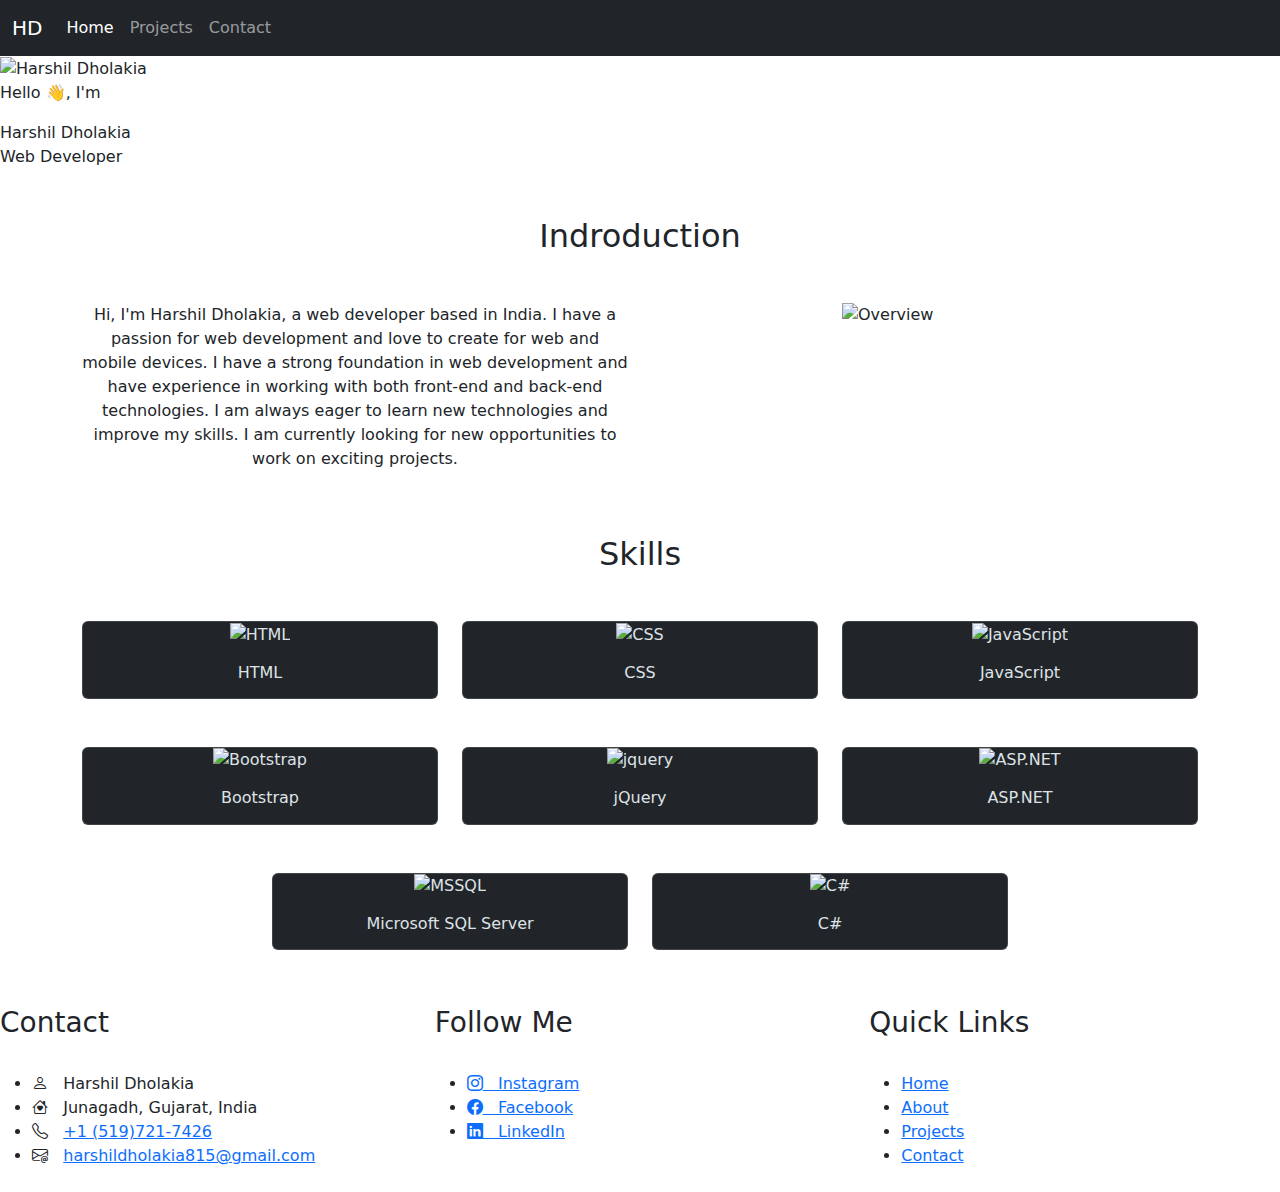
==== index.html @ a40b9554 "Add files via upload" ====
﻿<!DOCTYPE html>
<html lang="en">
<head>
    <meta charset="UTF-8">
    <meta name="viewport" content="width=device-width, initial-scale=0.5">
    <title>Harshil Portfolio</title>
    <link href="https://cdn.jsdelivr.net/npm/bootstrap@5.3.3/dist/css/bootstrap.min.css" rel="stylesheet" integrity="sha384-QWTKZyjpPEjISv5WaRU9OFeRpok6YctnYmDr5pNlyT2bRjXh0JMhjY6hW+ALEwIH" crossorigin="anonymous">
    <link rel="stylesheet" href="https://cdn.jsdelivr.net/npm/bootstrap-icons@1.11.3/font/bootstrap-icons.min.css">
    <script src="https://code.jquery.com/jquery-3.6.0.min.js"></script>
    <script src="https://code.jquery.com/ui/1.12.1/jquery-ui.min.js"></script>
    <link rel="stylesheet" href="css/styles.css">
</head>
<body>
    <header class="scrollcontent">
        <nav class="navbar navbar-expand-lg bg-dark" data-bs-theme="dark">
            <div class="container-fluid">
                <a class="navbar-brand" href="index.html">HD</a>
                <div class="collapse navbar-collapse" id="navbarNavAltMarkup">
                    <div class="navbar-nav">
                        <a class="nav-link active" aria-current="page" href="index.html">Home</a>
                        <a class="nav-link" href="Projects.html">Projects</a>
                        <a class="nav-link" href="Contact.html">Contact</a>
                    </div>
                </div>
                <div class="clock me-5 pt-3 align-middle">
                    <p class="currenttime"></p>
                </div>
            </div>
        </nav>
    </header>
    <main class="inroduction scrollcontent">
        <div class="introImage">
            <img src="images/harshil.png" alt="Harshil Dholakia" class="harshilImg">
        </div>
        <p>Hello 👋, I'm</p>
        <section class="animation">
            <div class="first"><div>Harshil Dholakia</div></div>
            <div class="second"><div>Web Developer</div></div>
        </section>
    </main>
    <main class="scrollcontent">
        <div class="overviewCard container-lg">
            <div class="cardcircle"></div>
            <div class="cardcircle"></div>
            <div class="card-inner overview">
                <h2 class="text-center bold my-5">Indroduction</h2>
                <div class="row">
                    <div class="col-md-6 col-sm-12 col-xs-12 text-center">
                        <p class="overviewContent">Hi, I'm Harshil Dholakia, a web developer based in India. I have a passion for web development and love to create for web and mobile devices. I have a strong foundation in web development and have experience in working with both front-end and back-end technologies. I am always eager to learn new technologies and improve my skills. I am currently looking for new opportunities to work on exciting projects.</p>
                    </div>
                    <div class="col-2"></div>
                    <div class="col-md-4 col-sm-12 col-xs-12">
                        <div class="text-left">
                            <img src="images/overview.png" alt="Overview" class="overviewImg">
                        </div>
                    </div>
                </div>
            </div>
        </div>
        <div class="skills container">
            <h2 class="text-center bold my-5">Skills</h2>
            <div class="row">
                <div class="col-4">
                    <div class="card" data-bs-theme="dark">
                        <div class="text-center">
                            <img src="images/html.png" alt="HTML" class="skillImg">
                        </div>
                        <h6 class="text-center my-3">HTML</h6>
                    </div>
                </div>
                <div class="col-4">
                    <div class="card" data-bs-theme="dark">
                        <div class="text-center">
                            <img src="images/css.png" alt="CSS" class="skillImg">
                        </div>
                        <h6 class="text-center my-3">CSS</h6>
                    </div>
                </div>
                <div class="col-4">
                    <div class="card" data-bs-theme="dark">
                        <div class="text-center">
                            <img src="images/js.png" alt="JavaScript" class="skillImg">
                        </div>
                        <h6 class="text-center my-3">JavaScript</h6>
                    </div>
                </div>
            </div>
            <div class="row my-5">
                <div class="col-4">
                    <div class="card bg-dark" data-bs-theme="dark">
                        <div class="text-center">
                            <img src="images/bootstrap.png" alt="Bootstrap" class="skillImg">
                        </div>
                        <h6 class="text-center my-3">Bootstrap</h6>
                    </div>
                </div>
                <div class="col-4">
                    <div class="card bg-dark" data-bs-theme="dark">
                        <div class="text-center">
                            <img src="images/jquery.png" alt="jquery" class="skillImg">
                        </div>
                        <h6 class="text-center my-3">jQuery</h6>
                    </div>
                </div>
                <div class="col-4">
                    <div class="card bg-dark" data-bs-theme="dark">
                        <div class="text-center">
                            <img src="images/aspnet.png" alt="ASP.NET" class="skillImg">
                        </div>
                        <h6 class="text-center my-3">ASP.NET</h6>
                    </div>
                </div>
            </div>
            <div class="row my-5 justify-content-center">
                <div class="col-4">
                    <div class="card bg-dark" data-bs-theme="dark">
                        <div class="text-center">
                            <img src="images/mssql.jpg" alt="MSSQL" class="skillImg">
                        </div>
                        <h6 class="text-center my-3">Microsoft SQL Server</h6>
                    </div>
                </div>
                <div class="col-4">
                    <div class="card bg-dark" data-bs-theme="dark">
                        <div class="text-center">
                            <img src="images/csharp.png" alt="C#" class="skillImg">
                        </div>
                        <h6 class="text-center my-3">C#</h6>
                    </div>
                </div>
            </div>
        </div>
    </main>
    <footer class="footer scrollcontent">
        <div class="row">
            <div class="col-lg-4 col-xs-12 my-2">
                <h3 class="footer_title">Contact</h3>
                <br />
                <ul>
                    <li><i class="bi bi-person"></i>&nbsp;&nbsp;&nbsp;Harshil Dholakia</li>
                    <li><i class="bi bi-house-heart"></i>&nbsp;&nbsp;&nbsp;Junagadh, Gujarat, India</li>
                    <li><i class="bi bi-telephone"></i>&nbsp;&nbsp;&nbsp;<a href="tel:+15197217426">+1 (519)721-7426</a></li>
                    <li><i class="bi bi-envelope-at"></i>&nbsp;&nbsp;&nbsp;<a href="mailto:harshildholakia815@gmail.com">harshildholakia815@gmail.com</a></li>
                </ul>
            </div>
            <div class="col-lg-4 col-xs-12 my-2">
                <h3 class="footer_title">Follow Me</h3>
                <br />
                <ul>
                    <li><a href="https://www.instagram.com/dholakia_harshil_soni/" target="_blank"><i class="bi bi-instagram"></i>&nbsp;&nbsp;&nbsp;Instagram</a></li>
                    <li><a href="https://www.instagram.com/dholakia_harshil_soni/" target="_blank"><i class="bi bi-facebook"></i>&nbsp;&nbsp;&nbsp;Facebook</a></li>
                    <li><a href="https://www.linkedin.com/in/harshildholakia1952" target="_blank"><i class="bi bi-linkedin"></i>&nbsp;&nbsp;&nbsp;LinkedIn</a></li>
                </ul>
            </div>
            <div class="col-lg-4 col-xs-12 my-2">
                <h3 class="footer_title">Quick Links</h3>
                <br />
                <ul>
                    <li><a href="index.html">Home</a></li>
                    <li><a href="About.html">About</a></li>
                    <li><a href="Projects.html">Projects</a></li>
                    <li><a href="Contact.html">Contact</a></li>
                </ul>
            </div>
        </div>
    </footer>

    <script src="js/scripts.js" defer></script>
    <script src="https://cdn.jsdelivr.net/npm/bootstrap@5.3.3/dist/js/bootstrap.bundle.min.js" integrity="sha384-YvpcrYf0tY3lHB60NNkmXc5s9fDVZLESaAA55NDzOxhy9GkcIdslK1eN7N6jIeHz" crossorigin="anonymous"></script>
</body>
</html>
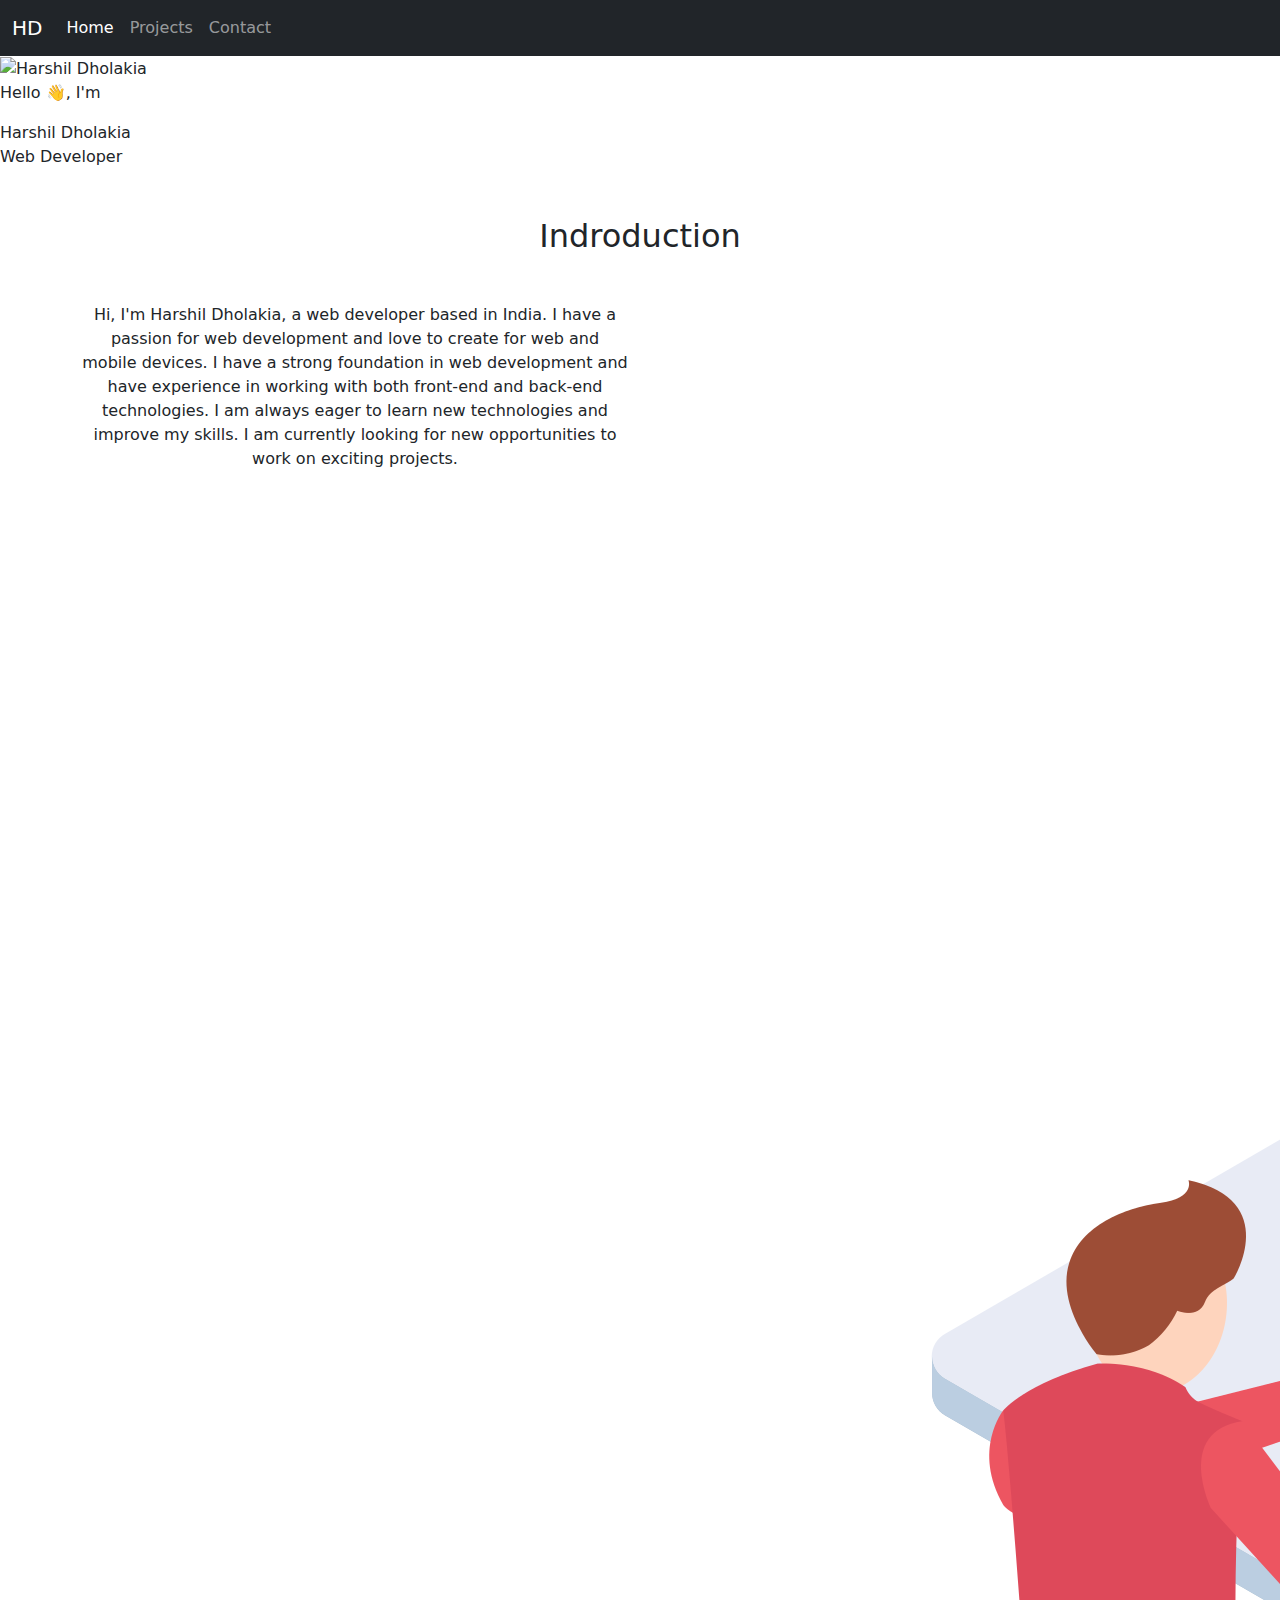
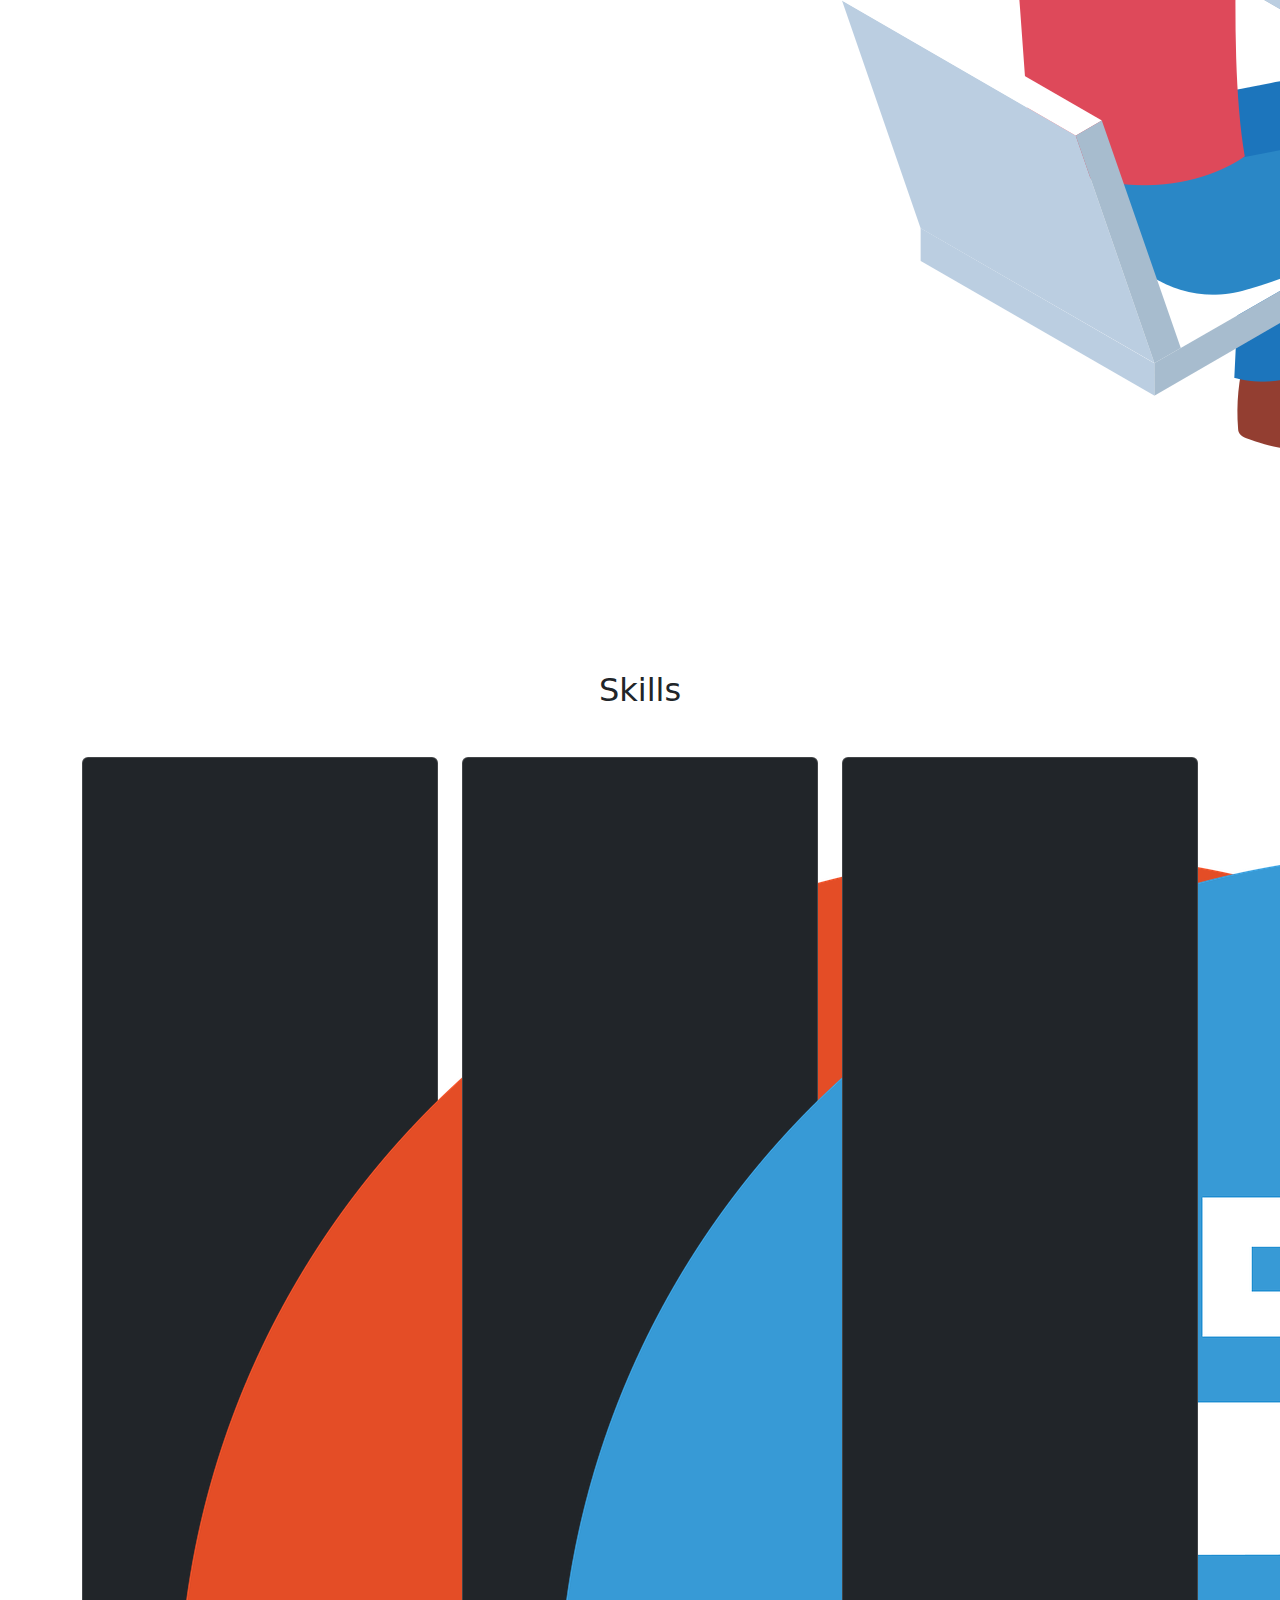
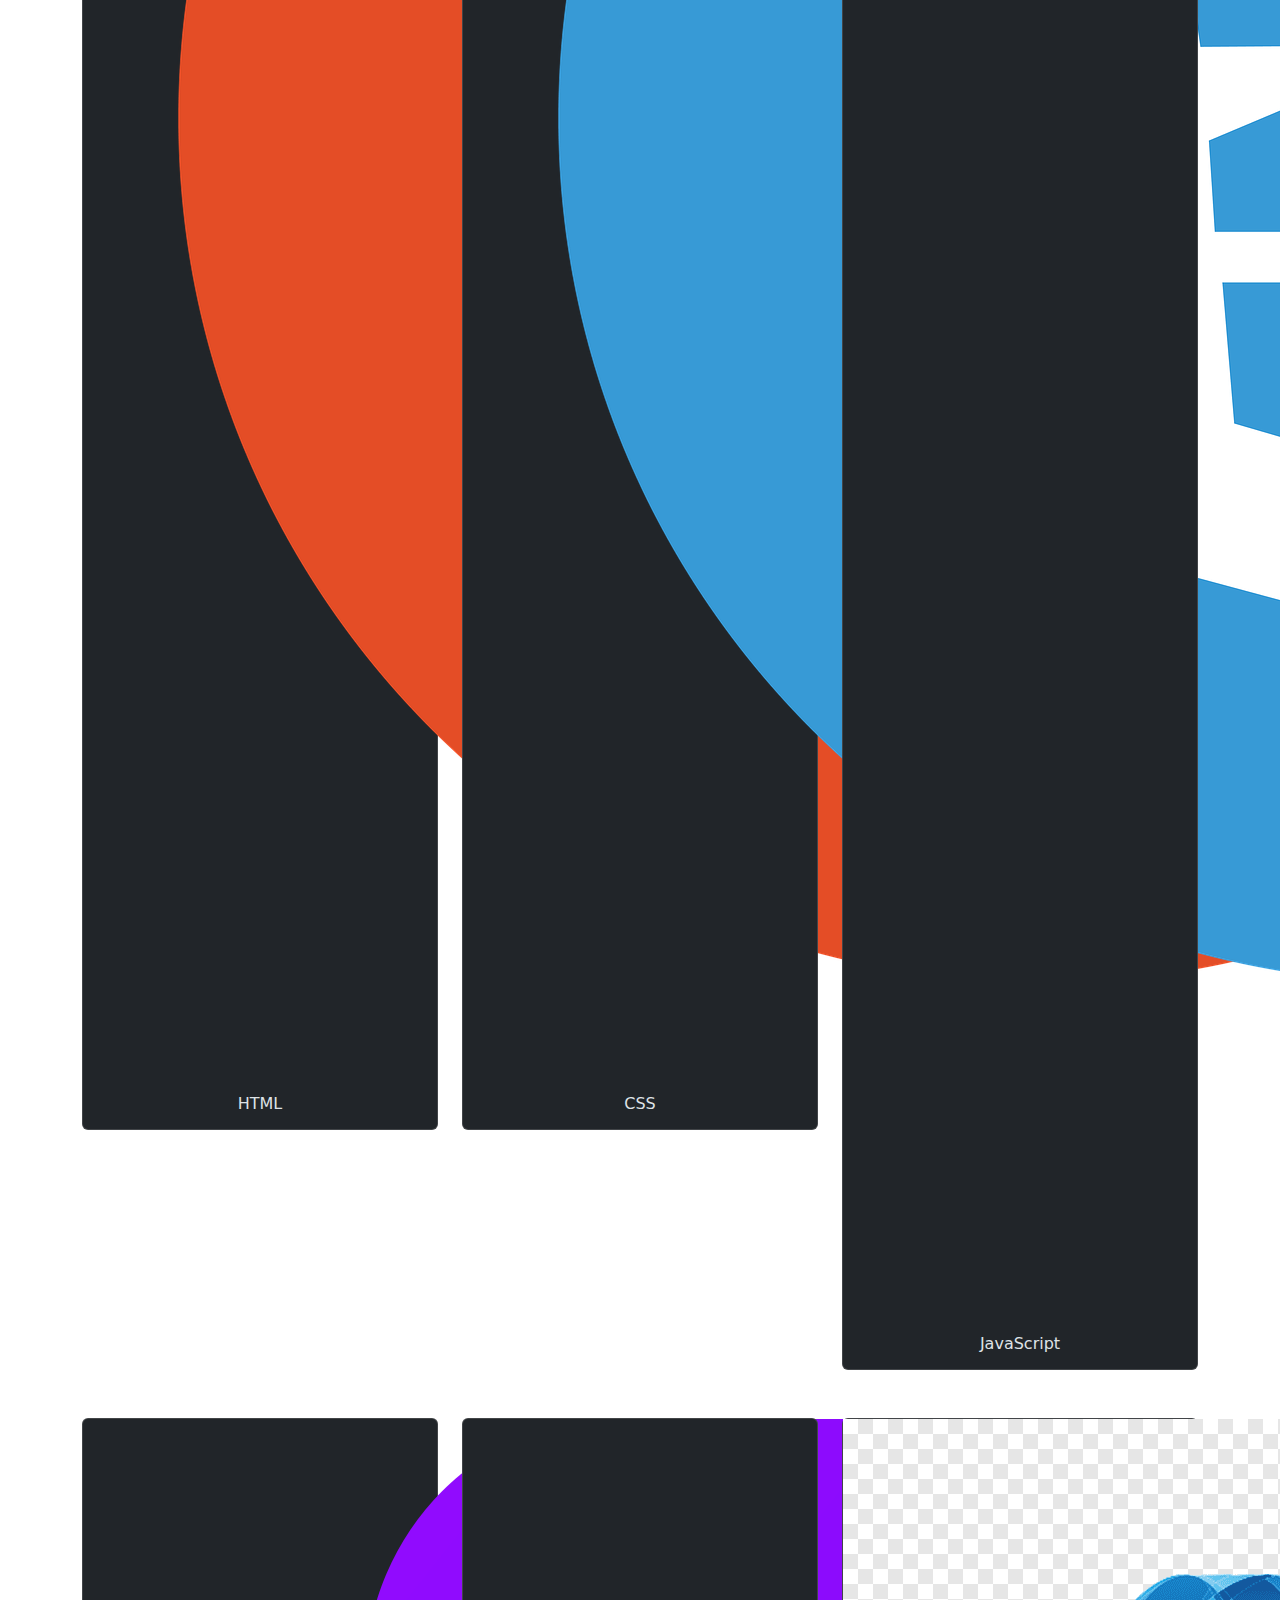
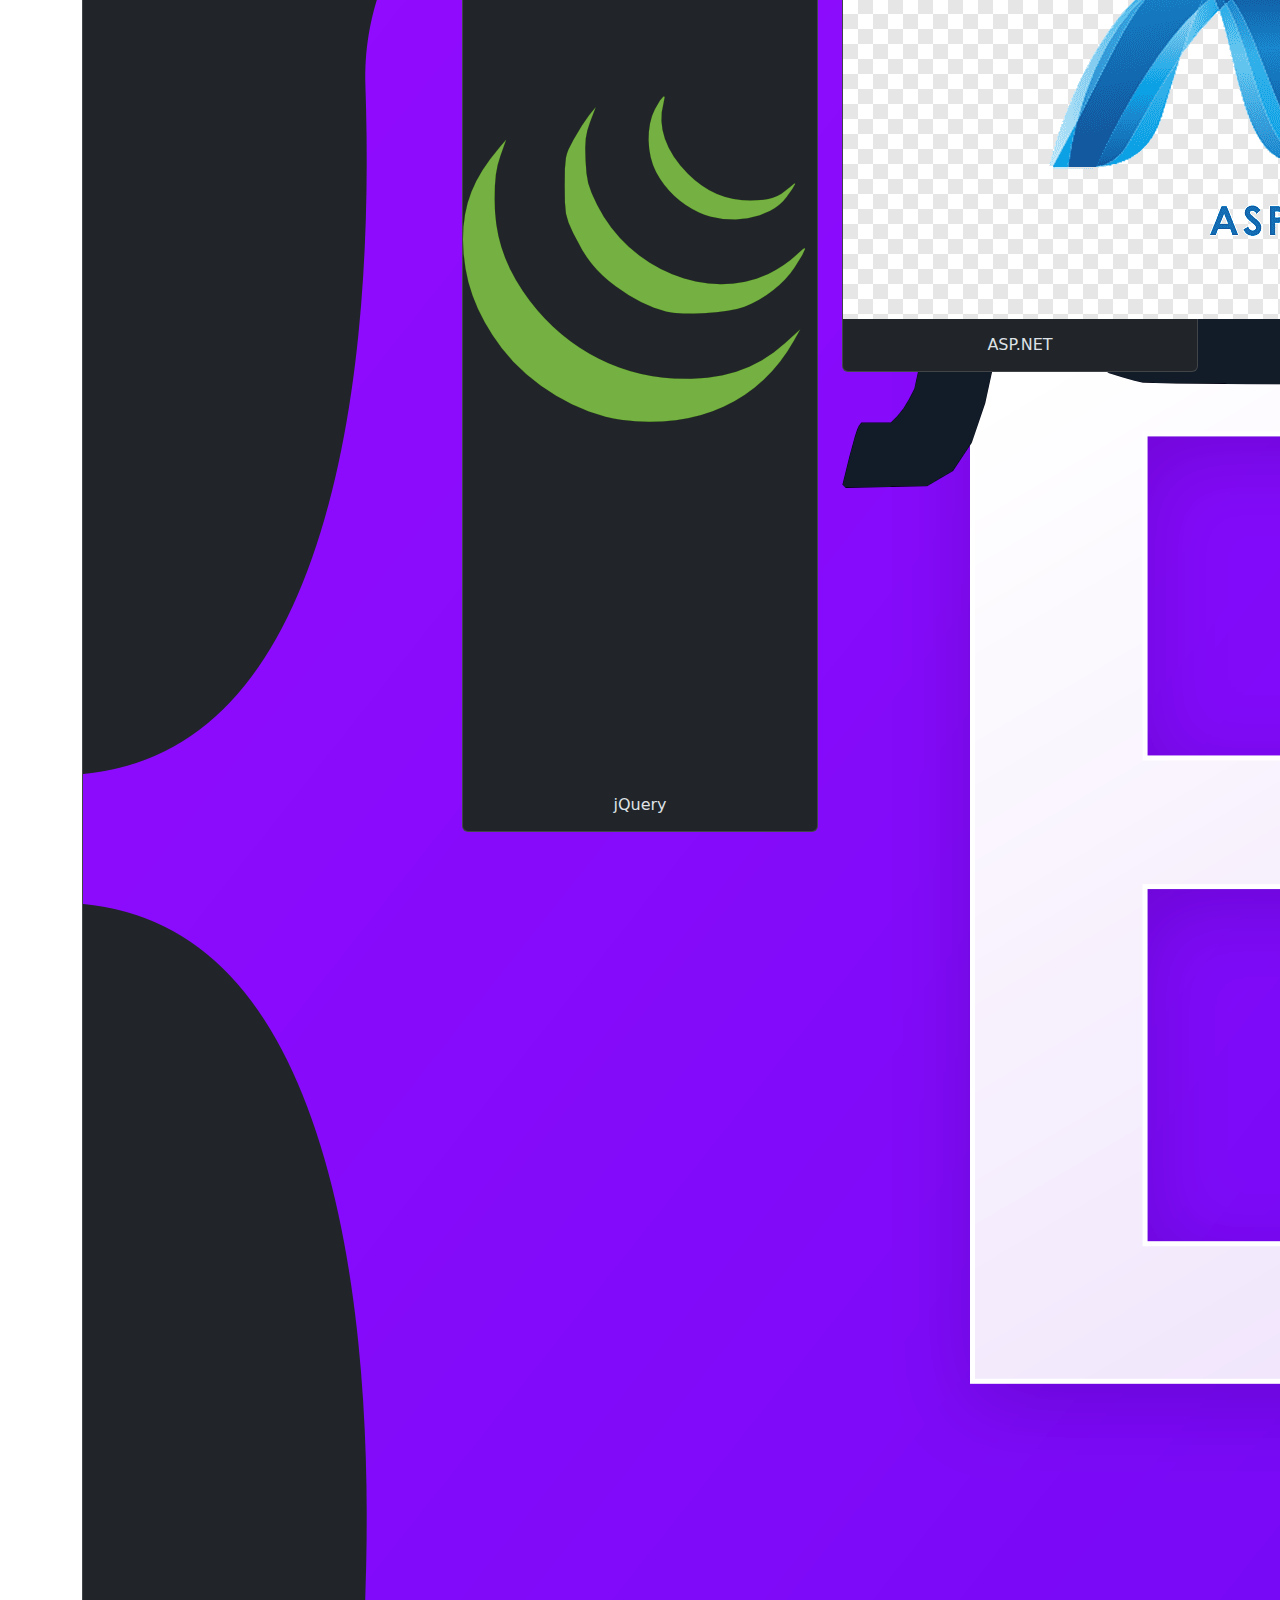
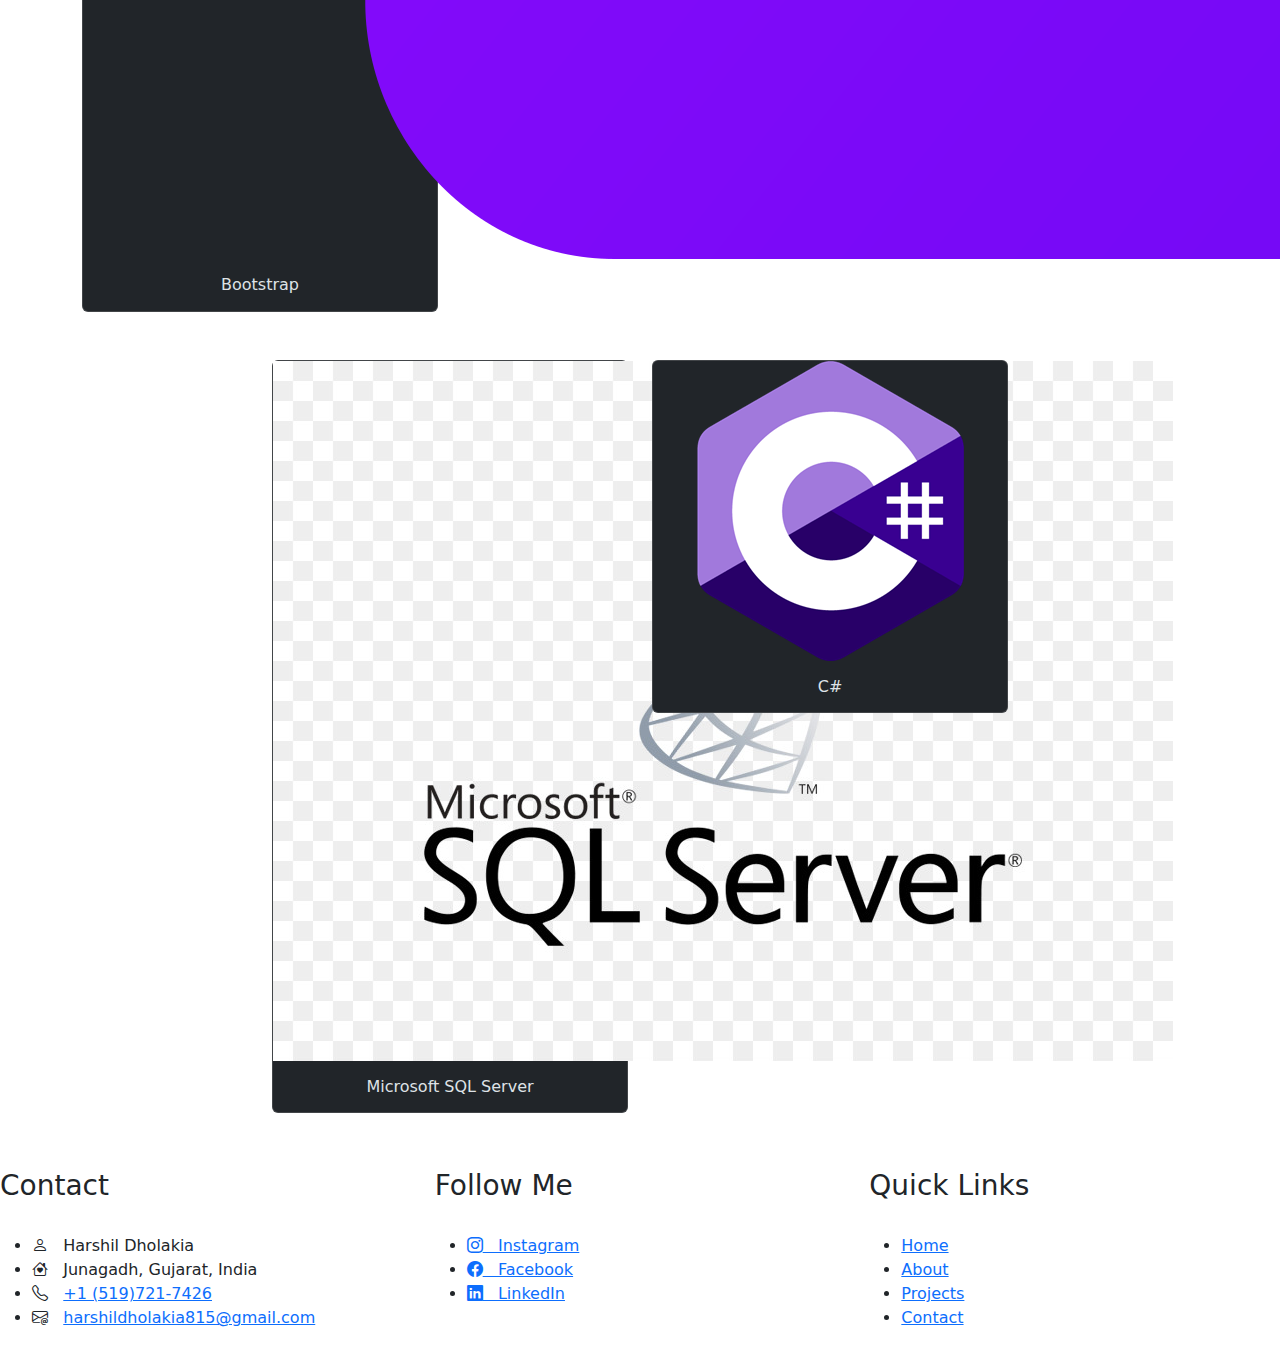
==== commit b4ad65e1: "initialcommit" ====
--- a/index.html
+++ b/index.html
@@ -1,171 +1,171 @@
-﻿<!DOCTYPE html>
-<html lang="en">
-<head>
-    <meta charset="UTF-8">
-    <meta name="viewport" content="width=device-width, initial-scale=0.5">
-    <title>Harshil Portfolio</title>
-    <link href="https://cdn.jsdelivr.net/npm/bootstrap@5.3.3/dist/css/bootstrap.min.css" rel="stylesheet" integrity="sha384-QWTKZyjpPEjISv5WaRU9OFeRpok6YctnYmDr5pNlyT2bRjXh0JMhjY6hW+ALEwIH" crossorigin="anonymous">
-    <link rel="stylesheet" href="https://cdn.jsdelivr.net/npm/bootstrap-icons@1.11.3/font/bootstrap-icons.min.css">
-    <script src="https://code.jquery.com/jquery-3.6.0.min.js"></script>
-    <script src="https://code.jquery.com/ui/1.12.1/jquery-ui.min.js"></script>
-    <link rel="stylesheet" href="css/styles.css">
-</head>
-<body>
-    <header class="scrollcontent">
-        <nav class="navbar navbar-expand-lg bg-dark" data-bs-theme="dark">
-            <div class="container-fluid">
-                <a class="navbar-brand" href="index.html">HD</a>
-                <div class="collapse navbar-collapse" id="navbarNavAltMarkup">
-                    <div class="navbar-nav">
-                        <a class="nav-link active" aria-current="page" href="index.html">Home</a>
-                        <a class="nav-link" href="Projects.html">Projects</a>
-                        <a class="nav-link" href="Contact.html">Contact</a>
-                    </div>
-                </div>
-                <div class="clock me-5 pt-3 align-middle">
-                    <p class="currenttime"></p>
-                </div>
-            </div>
-        </nav>
-    </header>
-    <main class="inroduction scrollcontent">
-        <div class="introImage">
-            <img src="images/harshil.png" alt="Harshil Dholakia" class="harshilImg">
-        </div>
-        <p>Hello 👋, I'm</p>
-        <section class="animation">
-            <div class="first"><div>Harshil Dholakia</div></div>
-            <div class="second"><div>Web Developer</div></div>
-        </section>
-    </main>
-    <main class="scrollcontent">
-        <div class="overviewCard container-lg">
-            <div class="cardcircle"></div>
-            <div class="cardcircle"></div>
-            <div class="card-inner overview">
-                <h2 class="text-center bold my-5">Indroduction</h2>
-                <div class="row">
-                    <div class="col-md-6 col-sm-12 col-xs-12 text-center">
-                        <p class="overviewContent">Hi, I'm Harshil Dholakia, a web developer based in India. I have a passion for web development and love to create for web and mobile devices. I have a strong foundation in web development and have experience in working with both front-end and back-end technologies. I am always eager to learn new technologies and improve my skills. I am currently looking for new opportunities to work on exciting projects.</p>
-                    </div>
-                    <div class="col-2"></div>
-                    <div class="col-md-4 col-sm-12 col-xs-12">
-                        <div class="text-left">
-                            <img src="images/overview.png" alt="Overview" class="overviewImg">
-                        </div>
-                    </div>
-                </div>
-            </div>
-        </div>
-        <div class="skills container">
-            <h2 class="text-center bold my-5">Skills</h2>
-            <div class="row">
-                <div class="col-4">
-                    <div class="card" data-bs-theme="dark">
-                        <div class="text-center">
-                            <img src="images/html.png" alt="HTML" class="skillImg">
-                        </div>
-                        <h6 class="text-center my-3">HTML</h6>
-                    </div>
-                </div>
-                <div class="col-4">
-                    <div class="card" data-bs-theme="dark">
-                        <div class="text-center">
-                            <img src="images/css.png" alt="CSS" class="skillImg">
-                        </div>
-                        <h6 class="text-center my-3">CSS</h6>
-                    </div>
-                </div>
-                <div class="col-4">
-                    <div class="card" data-bs-theme="dark">
-                        <div class="text-center">
-                            <img src="images/js.png" alt="JavaScript" class="skillImg">
-                        </div>
-                        <h6 class="text-center my-3">JavaScript</h6>
-                    </div>
-                </div>
-            </div>
-            <div class="row my-5">
-                <div class="col-4">
-                    <div class="card bg-dark" data-bs-theme="dark">
-                        <div class="text-center">
-                            <img src="images/bootstrap.png" alt="Bootstrap" class="skillImg">
-                        </div>
-                        <h6 class="text-center my-3">Bootstrap</h6>
-                    </div>
-                </div>
-                <div class="col-4">
-                    <div class="card bg-dark" data-bs-theme="dark">
-                        <div class="text-center">
-                            <img src="images/jquery.png" alt="jquery" class="skillImg">
-                        </div>
-                        <h6 class="text-center my-3">jQuery</h6>
-                    </div>
-                </div>
-                <div class="col-4">
-                    <div class="card bg-dark" data-bs-theme="dark">
-                        <div class="text-center">
-                            <img src="images/aspnet.png" alt="ASP.NET" class="skillImg">
-                        </div>
-                        <h6 class="text-center my-3">ASP.NET</h6>
-                    </div>
-                </div>
-            </div>
-            <div class="row my-5 justify-content-center">
-                <div class="col-4">
-                    <div class="card bg-dark" data-bs-theme="dark">
-                        <div class="text-center">
-                            <img src="images/mssql.jpg" alt="MSSQL" class="skillImg">
-                        </div>
-                        <h6 class="text-center my-3">Microsoft SQL Server</h6>
-                    </div>
-                </div>
-                <div class="col-4">
-                    <div class="card bg-dark" data-bs-theme="dark">
-                        <div class="text-center">
-                            <img src="images/csharp.png" alt="C#" class="skillImg">
-                        </div>
-                        <h6 class="text-center my-3">C#</h6>
-                    </div>
-                </div>
-            </div>
-        </div>
-    </main>
-    <footer class="footer scrollcontent">
-        <div class="row">
-            <div class="col-lg-4 col-xs-12 my-2">
-                <h3 class="footer_title">Contact</h3>
-                <br />
-                <ul>
-                    <li><i class="bi bi-person"></i>&nbsp;&nbsp;&nbsp;Harshil Dholakia</li>
-                    <li><i class="bi bi-house-heart"></i>&nbsp;&nbsp;&nbsp;Junagadh, Gujarat, India</li>
-                    <li><i class="bi bi-telephone"></i>&nbsp;&nbsp;&nbsp;<a href="tel:+15197217426">+1 (519)721-7426</a></li>
-                    <li><i class="bi bi-envelope-at"></i>&nbsp;&nbsp;&nbsp;<a href="mailto:harshildholakia815@gmail.com">harshildholakia815@gmail.com</a></li>
-                </ul>
-            </div>
-            <div class="col-lg-4 col-xs-12 my-2">
-                <h3 class="footer_title">Follow Me</h3>
-                <br />
-                <ul>
-                    <li><a href="https://www.instagram.com/dholakia_harshil_soni/" target="_blank"><i class="bi bi-instagram"></i>&nbsp;&nbsp;&nbsp;Instagram</a></li>
-                    <li><a href="https://www.instagram.com/dholakia_harshil_soni/" target="_blank"><i class="bi bi-facebook"></i>&nbsp;&nbsp;&nbsp;Facebook</a></li>
-                    <li><a href="https://www.linkedin.com/in/harshildholakia1952" target="_blank"><i class="bi bi-linkedin"></i>&nbsp;&nbsp;&nbsp;LinkedIn</a></li>
-                </ul>
-            </div>
-            <div class="col-lg-4 col-xs-12 my-2">
-                <h3 class="footer_title">Quick Links</h3>
-                <br />
-                <ul>
-                    <li><a href="index.html">Home</a></li>
-                    <li><a href="About.html">About</a></li>
-                    <li><a href="Projects.html">Projects</a></li>
-                    <li><a href="Contact.html">Contact</a></li>
-                </ul>
-            </div>
-        </div>
-    </footer>
-
-    <script src="js/scripts.js" defer></script>
-    <script src="https://cdn.jsdelivr.net/npm/bootstrap@5.3.3/dist/js/bootstrap.bundle.min.js" integrity="sha384-YvpcrYf0tY3lHB60NNkmXc5s9fDVZLESaAA55NDzOxhy9GkcIdslK1eN7N6jIeHz" crossorigin="anonymous"></script>
-</body>
-</html>
+﻿<!DOCTYPE html>
+<html lang="en">
+<head>
+    <meta charset="UTF-8">
+    <meta name="viewport" content="width=device-width, initial-scale=0.5">
+    <title>Harshil Portfolio</title>
+    <link href="https://cdn.jsdelivr.net/npm/bootstrap@5.3.3/dist/css/bootstrap.min.css" rel="stylesheet" integrity="sha384-QWTKZyjpPEjISv5WaRU9OFeRpok6YctnYmDr5pNlyT2bRjXh0JMhjY6hW+ALEwIH" crossorigin="anonymous">
+    <link rel="stylesheet" href="https://cdn.jsdelivr.net/npm/bootstrap-icons@1.11.3/font/bootstrap-icons.min.css">
+    <script src="https://code.jquery.com/jquery-3.6.0.min.js"></script>
+    <script src="https://code.jquery.com/ui/1.12.1/jquery-ui.min.js"></script>
+    <link rel="stylesheet" href="css/styles.css">
+</head>
+<body>
+    <header class="scrollcontent">
+        <nav class="navbar navbar-expand-lg bg-dark" data-bs-theme="dark">
+            <div class="container-fluid">
+                <a class="navbar-brand" href="index.html">HD</a>
+                <div class="collapse navbar-collapse" id="navbarNavAltMarkup">
+                    <div class="navbar-nav">
+                        <a class="nav-link active" aria-current="page" href="index.html">Home</a>
+                        <a class="nav-link" href="Projects.html">Projects</a>
+                        <a class="nav-link" href="Contact.html">Contact</a>
+                    </div>
+                </div>
+                <div class="clock me-5 pt-3 align-middle">
+                    <p class="currenttime"></p>
+                </div>
+            </div>
+        </nav>
+    </header>
+    <main class="inroduction scrollcontent">
+        <div class="introImage">
+            <img src="images/harshil.png" alt="Harshil Dholakia" class="harshilImg">
+        </div>
+        <p>Hello 👋, I'm</p>
+        <section class="animation">
+            <div class="first"><div>Harshil Dholakia</div></div>
+            <div class="second"><div>Web Developer</div></div>
+        </section>
+    </main>
+    <main class="scrollcontent">
+        <div class="overviewCard container-lg">
+            <div class="cardcircle"></div>
+            <div class="cardcircle"></div>
+            <div class="card-inner overview">
+                <h2 class="text-center bold my-5">Indroduction</h2>
+                <div class="row">
+                    <div class="col-md-6 col-sm-12 col-xs-12 text-center">
+                        <p class="overviewContent">Hi, I'm Harshil Dholakia, a web developer based in India. I have a passion for web development and love to create for web and mobile devices. I have a strong foundation in web development and have experience in working with both front-end and back-end technologies. I am always eager to learn new technologies and improve my skills. I am currently looking for new opportunities to work on exciting projects.</p>
+                    </div>
+                    <div class="col-2"></div>
+                    <div class="col-md-4 col-sm-12 col-xs-12">
+                        <div class="text-left">
+                            <img src="images/overview.png" alt="Overview" class="overviewImg">
+                        </div>
+                    </div>
+                </div>
+            </div>
+        </div>
+        <div class="skills container">
+            <h2 class="text-center bold my-5">Skills</h2>
+            <div class="row">
+                <div class="col-4">
+                    <div class="card" data-bs-theme="dark">
+                        <div class="text-center">
+                            <img src="images/html.png" alt="HTML" class="skillImg">
+                        </div>
+                        <h6 class="text-center my-3">HTML</h6>
+                    </div>
+                </div>
+                <div class="col-4">
+                    <div class="card" data-bs-theme="dark">
+                        <div class="text-center">
+                            <img src="images/css.png" alt="CSS" class="skillImg">
+                        </div>
+                        <h6 class="text-center my-3">CSS</h6>
+                    </div>
+                </div>
+                <div class="col-4">
+                    <div class="card" data-bs-theme="dark">
+                        <div class="text-center">
+                            <img src="images/js.png" alt="JavaScript" class="skillImg">
+                        </div>
+                        <h6 class="text-center my-3">JavaScript</h6>
+                    </div>
+                </div>
+            </div>
+            <div class="row my-5">
+                <div class="col-4">
+                    <div class="card bg-dark" data-bs-theme="dark">
+                        <div class="text-center">
+                            <img src="images/bootstrap.png" alt="Bootstrap" class="skillImg">
+                        </div>
+                        <h6 class="text-center my-3">Bootstrap</h6>
+                    </div>
+                </div>
+                <div class="col-4">
+                    <div class="card bg-dark" data-bs-theme="dark">
+                        <div class="text-center">
+                            <img src="images/jquery.png" alt="jquery" class="skillImg">
+                        </div>
+                        <h6 class="text-center my-3">jQuery</h6>
+                    </div>
+                </div>
+                <div class="col-4">
+                    <div class="card bg-dark" data-bs-theme="dark">
+                        <div class="text-center">
+                            <img src="images/aspnet.png" alt="ASP.NET" class="skillImg">
+                        </div>
+                        <h6 class="text-center my-3">ASP.NET</h6>
+                    </div>
+                </div>
+            </div>
+            <div class="row my-5 justify-content-center">
+                <div class="col-4">
+                    <div class="card bg-dark" data-bs-theme="dark">
+                        <div class="text-center">
+                            <img src="images/mssql.jpg" alt="MSSQL" class="skillImg">
+                        </div>
+                        <h6 class="text-center my-3">Microsoft SQL Server</h6>
+                    </div>
+                </div>
+                <div class="col-4">
+                    <div class="card bg-dark" data-bs-theme="dark">
+                        <div class="text-center">
+                            <img src="images/csharp.png" alt="C#" class="skillImg">
+                        </div>
+                        <h6 class="text-center my-3">C#</h6>
+                    </div>
+                </div>
+            </div>
+        </div>
+    </main>
+    <footer class="footer scrollcontent">
+        <div class="row">
+            <div class="col-lg-4 col-xs-12 my-2">
+                <h3 class="footer_title">Contact</h3>
+                <br />
+                <ul>
+                    <li><i class="bi bi-person"></i>&nbsp;&nbsp;&nbsp;Harshil Dholakia</li>
+                    <li><i class="bi bi-house-heart"></i>&nbsp;&nbsp;&nbsp;Junagadh, Gujarat, India</li>
+                    <li><i class="bi bi-telephone"></i>&nbsp;&nbsp;&nbsp;<a href="tel:+15197217426">+1 (519)721-7426</a></li>
+                    <li><i class="bi bi-envelope-at"></i>&nbsp;&nbsp;&nbsp;<a href="mailto:harshildholakia815@gmail.com">harshildholakia815@gmail.com</a></li>
+                </ul>
+            </div>
+            <div class="col-lg-4 col-xs-12 my-2">
+                <h3 class="footer_title">Follow Me</h3>
+                <br />
+                <ul>
+                    <li><a href="https://www.instagram.com/dholakia_harshil_soni/" target="_blank"><i class="bi bi-instagram"></i>&nbsp;&nbsp;&nbsp;Instagram</a></li>
+                    <li><a href="https://www.instagram.com/dholakia_harshil_soni/" target="_blank"><i class="bi bi-facebook"></i>&nbsp;&nbsp;&nbsp;Facebook</a></li>
+                    <li><a href="https://www.linkedin.com/in/harshildholakia1952" target="_blank"><i class="bi bi-linkedin"></i>&nbsp;&nbsp;&nbsp;LinkedIn</a></li>
+                </ul>
+            </div>
+            <div class="col-lg-4 col-xs-12 my-2">
+                <h3 class="footer_title">Quick Links</h3>
+                <br />
+                <ul>
+                    <li><a href="index.html">Home</a></li>
+                    <li><a href="About.html">About</a></li>
+                    <li><a href="Projects.html">Projects</a></li>
+                    <li><a href="Contact.html">Contact</a></li>
+                </ul>
+            </div>
+        </div>
+    </footer>
+
+    <script src="js/scripts.js" defer></script>
+    <script src="https://cdn.jsdelivr.net/npm/bootstrap@5.3.3/dist/js/bootstrap.bundle.min.js" integrity="sha384-YvpcrYf0tY3lHB60NNkmXc5s9fDVZLESaAA55NDzOxhy9GkcIdslK1eN7N6jIeHz" crossorigin="anonymous"></script>
+</body>
+</html>
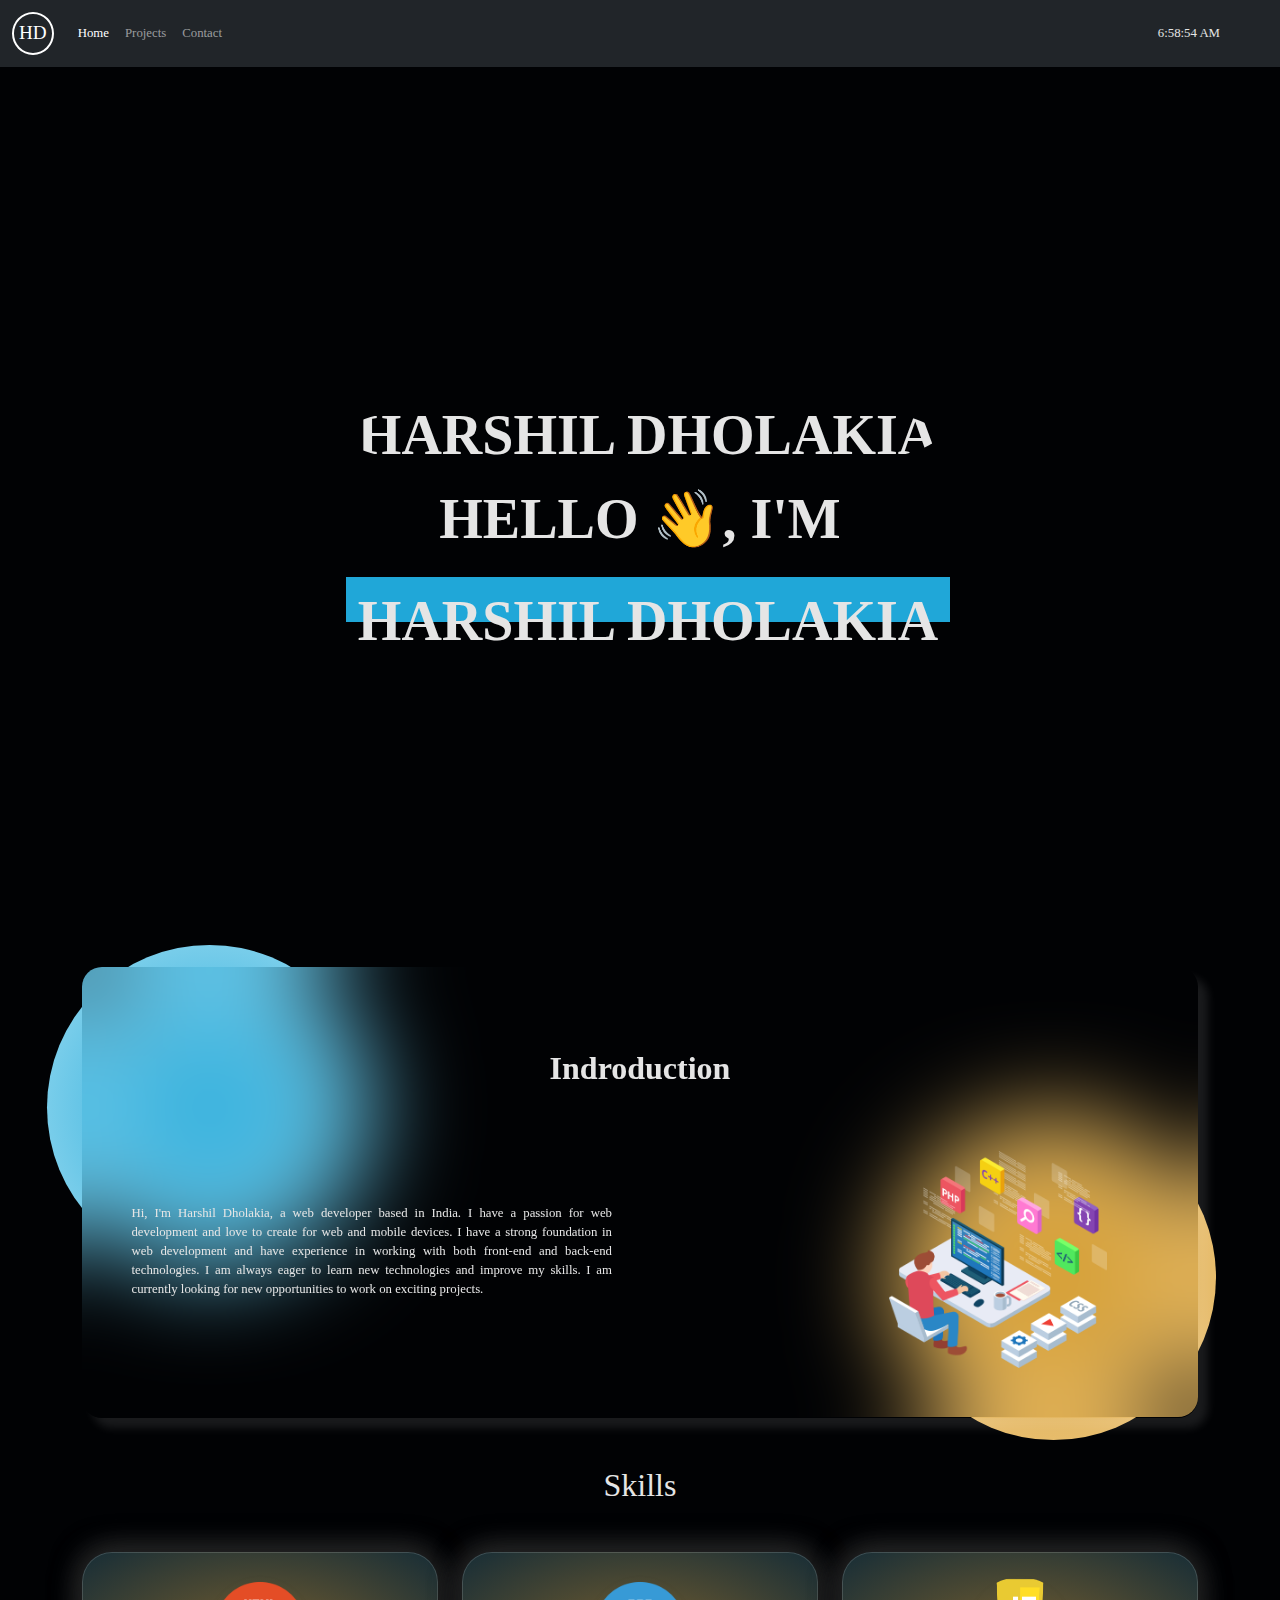
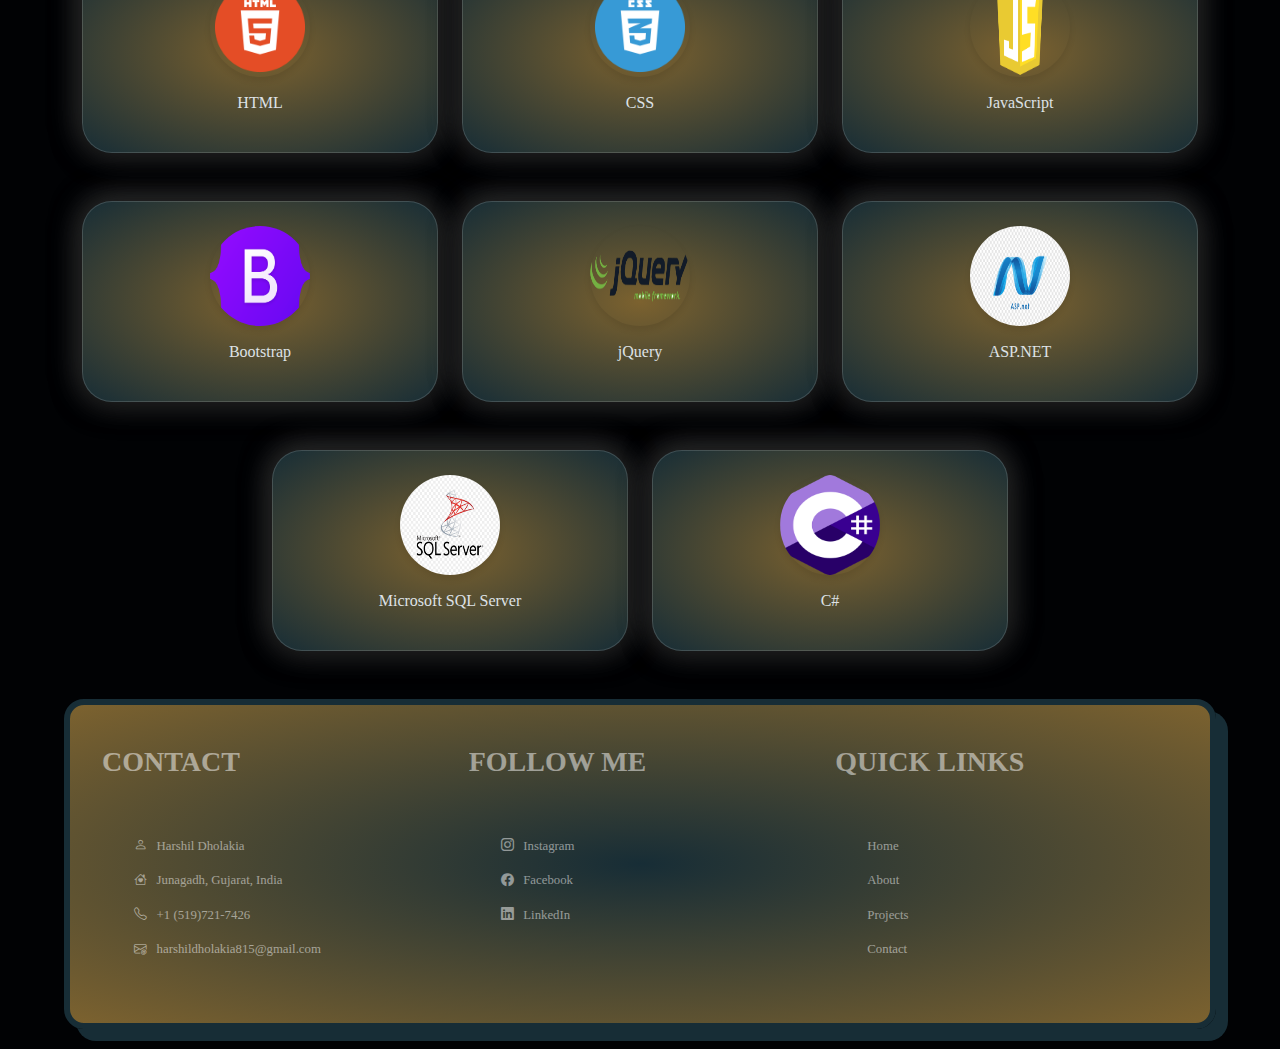
==== commit 082096d7: "Update index.html" ====
--- a/index.html
+++ b/index.html
@@ -8,7 +8,7 @@
     <link rel="stylesheet" href="https://cdn.jsdelivr.net/npm/bootstrap-icons@1.11.3/font/bootstrap-icons.min.css">
     <script src="https://code.jquery.com/jquery-3.6.0.min.js"></script>
     <script src="https://code.jquery.com/ui/1.12.1/jquery-ui.min.js"></script>
-    <link rel="stylesheet" href="css/styles.css">
+    <link rel="stylesheet" href="CSS/styles.css">
 </head>
 <body>
     <header class="scrollcontent">
@@ -165,7 +165,7 @@
         </div>
     </footer>
 
-    <script src="js/scripts.js" defer></script>
+    <script src="JS/scripts.js" defer></script>
     <script src="https://cdn.jsdelivr.net/npm/bootstrap@5.3.3/dist/js/bootstrap.bundle.min.js" integrity="sha384-YvpcrYf0tY3lHB60NNkmXc5s9fDVZLESaAA55NDzOxhy9GkcIdslK1eN7N6jIeHz" crossorigin="anonymous"></script>
 </body>
 </html>
--- a/CSS/styles.css
+++ b/CSS/styles.css
@@ -0,0 +1,283 @@
+﻿/* styles.css */
+@import url("https://cdn.jsdelivr.net/npm/bootstrap-icons@1.11.3/font/bootstrap-icons.min.css");
+
+body {
+    font-family: 'Global Sans Serif';
+    background-color: #010204;
+    color: #e5e5e5;
+    position: relative;
+    font-size: 0.8rem;
+}
+
+.navbar-brand {
+    font-size: 1.5em;
+    border: 2px solid white;
+    padding: 5px 5px;
+    border-radius: 50%;
+}
+
+@import url('https://fonts.googleapis.com/css?family=Roboto:700');
+
+.intoduction p {
+    text-shadow: 0 0 7px rgba(255,255,255,.3), 0 0 3px rgba(255,255,255,.3);
+}
+
+.inroduction {
+    font-family: 'Roboto';
+    background-color: #010204;
+    color: #e5e5e5;
+    font-size: 3.5rem;
+    font-weight: bold;
+    text-transform: uppercase;
+    height: 100vh;
+    display: flex;
+    flex-direction: column;
+    align-items: center;
+    justify-content: center;
+}
+
+.animation {
+    height: 70px;
+    overflow: hidden;
+    margin-left: 1rem;
+}
+
+    .animation > div > div {
+        padding: 0.125rem 0.75rem;
+        height: 2.81rem;
+        margin-bottom: 2.81rem;
+        display: inline-block;
+    }
+
+    .animation div:first-child {
+        animation: text-animation 8s infinite;
+    }
+
+.first div {
+    background-color: #20a7d8;
+}
+
+.second div {
+    background-color: #CD921E;
+}
+
+@keyframes text-animation {
+    0% {
+        margin-top: 0;
+    }
+
+    10% {
+        margin-top: 0;
+    }
+
+    30% {
+        margin-top: -5.62rem;
+    }
+
+    50% {
+        margin-top: -5.62rem;
+    }
+
+    70% {
+        margin-top: -5.62rem;
+    }
+
+    80% {
+        margin-top: -5.62rem;
+    }
+
+    90% {
+        margin-top: 0;
+    }
+
+    100% {
+        margin-top: 0;
+    }
+}
+
+.harshilImg {
+    width: 200px;
+    height: 200px;
+    border-radius: 50%;
+}
+
+/* place all the contents inside the overview in the vertical middle with the fixed height of that overview */
+.overview div {
+    display: flex;
+    justify-content: center;
+    align-items: center;
+    height: 20%;
+}
+
+.overview h2 {
+    font-size: 2rem;
+    font-weight: bold;
+}
+
+.overviewContent {
+    text-align: justify;
+    align-content: space-evenly;
+    padding: 1rem;
+}
+
+.overviewImg {
+    width: 75%;
+    padding: 1rem;
+}
+
+/* Add glass effect to thee overview */
+.overview {
+    padding: 3%;
+    background: linear-gradient();
+    backdrop-filter: blur(50px);
+    border-radius: 20px;
+    box-shadow: 10px 10px 10px rgba(255, 255, 255, 0.1);
+}
+
+.cardcircle {
+    width: 325px;
+    height: 325px;
+    background: radial-gradient(#b0e633, #53ef7d);
+    border-radius: 50%;
+    position: absolute;
+    animation: move-up6 2s ease-in infinite alternate-reverse;
+}
+
+    .cardcircle:nth-child(1) {
+        background: radial-gradient(#20a7d8, #9dddf2);
+        top: -5%;
+        left: -2%;
+    }
+
+    .cardcircle:nth-child(2) {
+        background: radial-gradient(#CD921E, #f2ce8c);
+        bottom: -5%;
+        right: -0.5%;
+    }
+
+.overviewCard {
+    position: relative;
+}
+
+.skillImg {
+    width: 100px;
+    height: 100px;
+    border-radius: 50%;
+    object-fit: fill;
+    box-shadow: 0 4px 6px rgba(0, 0, 0, 0.1);
+}
+
+.card {
+    padding: 1.5rem;
+    border-radius: 30px;
+    background: radial-gradient(#7C622F, #172D36);
+    box-shadow: 1px 3px 30px rgb(25, 25, 25), -1px -3px 30px rgb(60, 60, 60);
+}
+
+    .card:hover {
+        transform: scale(1.05);
+        transition: 0.5s;
+    }
+
+.footer {
+    width: 90%;
+    margin: 0 auto;
+    margin-bottom: 20px;
+    background: radial-gradient(#172D36, #7C622F);
+    color: rgb(253, 253, 253, 0.5);
+    padding: 2rem;
+    line-height: 2.7;
+    border: 6px solid #172D36;
+    border-radius: 20px;
+    box-shadow: 12px 12px 0 #172D36;
+    transition: transform 0.3s, box-shadow 0.3s;
+}
+
+    .footer a {
+        color: rgb(253, 253, 253, 0.5);
+        text-decoration: none;
+    }
+
+    .footer:hover {
+        transform: translate(-5px, -5px);
+        box-shadow: 17px 17px 0 #172D36;
+    }
+
+.footer_title {
+    text-transform: uppercase;
+    font-weight: bold;
+    margin-bottom: 15px;
+    display: block;
+    position: relative;
+    overflow: hidden;
+}
+
+    .footer_title::after {
+        content: "";
+        position: absolute;
+        bottom: 0;
+        left: 0;
+        width: 80%;
+        height: 1px;
+        background-color: rgb(253, 253, 253, 0.5);
+        transform: translateX(-100%);
+        transition: transform 0.3s;
+    }
+
+.footer:hover .footer_title::after {
+    transform: translateX(0);
+}
+
+.footer li {
+    list-style-type: none;
+}
+
+.form {
+    background: linear-gradient(#212121, #212121) padding-box, linear-gradient(120deg, transparent 5%, #172D36, #7C622F) border-box;
+    border: 10px solid transparent;
+}
+
+    .form .form_front {
+        padding: 65px 45px;
+        box-shadow: inset 2px 2px 10px rgb(253, 253, 253, 0.2), inset -1px -1px 5px rgb(28, 28, 28, 0.75);
+    }
+
+.input {
+    padding: 1rem 1.2rem;
+    border-radius: 0.8rem;
+    display: block;
+    width: 100%;
+    border: none;
+    box-shadow: inset 6px 6px 8px rgb(255, 255, 255, 0.2), 6px 6px 6px rgba(60, 60, 60, 0.32);
+    outline: none;
+    background-color: inherit;
+    color: rgb(161, 161, 161);
+    font-size: inherit;
+}
+
+.submit {
+    margin-top: 20px;
+    font-weight: bold;
+    box-shadow: -3px -3px 5px rgb(8, 8, 8, 0.80), 3px 3px 5px rgb(240, 237, 237, 0.1);
+    color: rgb(112, 112, 112);
+    cursor: pointer;
+}
+
+    .submit:hover {
+        transform: scale(1.05);
+        box-shadow: 6px 6px 10px rgba(0,0,0,1), 1px 1px 10px rgba(255, 255, 255, 0.6), inset 2px 2px 10px rgba(0,0,0,1), inset -1px -1px 5px rgba(255, 255, 255, 0.6);
+    }
+
+.projectImages {
+    width: 100%;
+    height: 300px;
+    object-fit: scale-down;
+    border-radius: 10px;
+}
+
+.projectCard {
+    border-radius: 20px;
+    box-shadow: 6px 6px 10px rgba(0,0,0,1), 1px 1px 10px rgba(255, 255, 255, 0.6), inset 2px 2px 10px rgba(0,0,0,1), inset -1px -1px 5px rgba(255, 255, 255, 0.6);
+    padding: 1rem;
+    margin: 1rem;
+}
